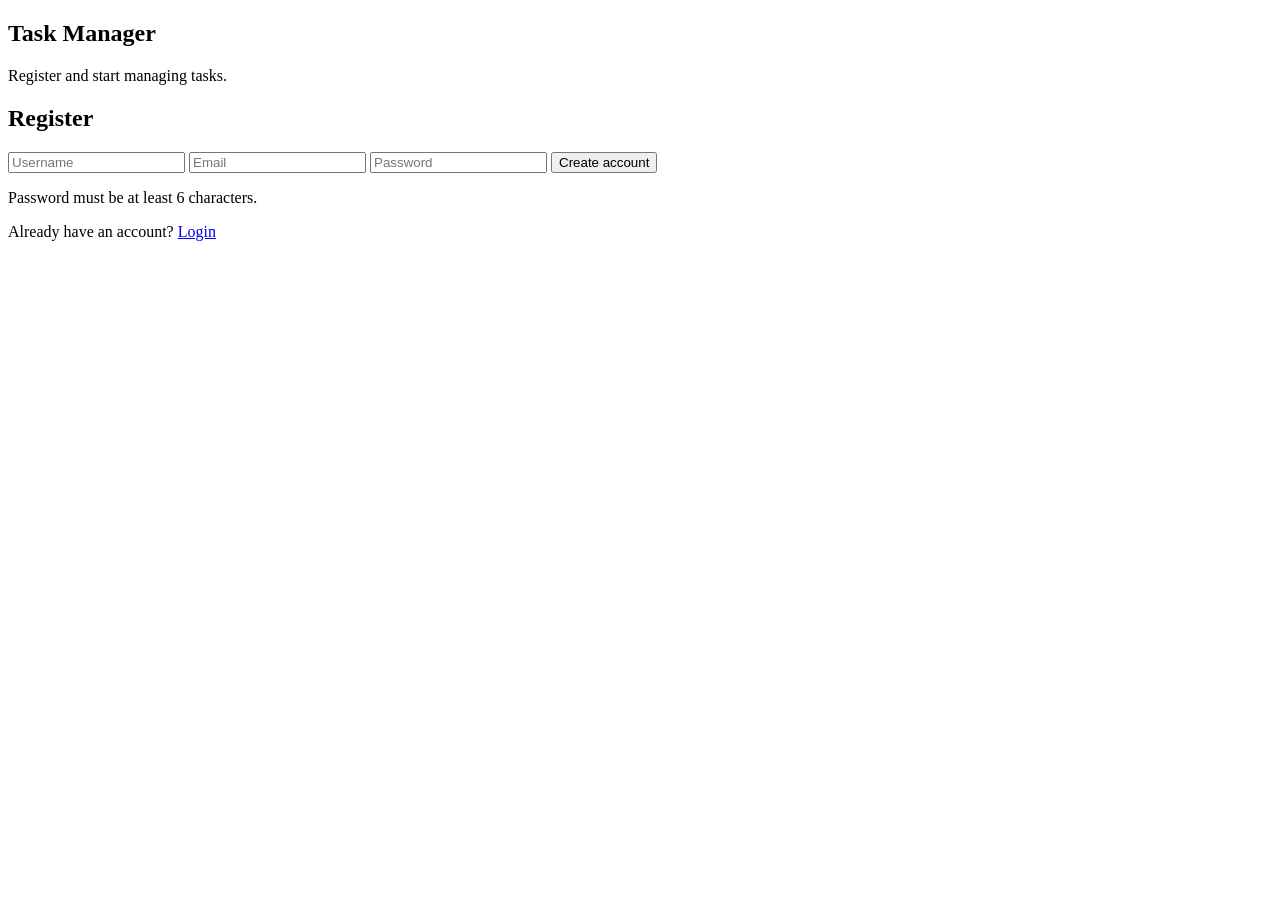
==== frontend/static/register.html @ 00ba37c9 "Initial commit" ====
<!DOCTYPE html>
<html lang="en">
<head>
  <meta charset="UTF-8" />
  <meta name="viewport" content="width=device-width, initial-scale=1.0" />
  <title>Task Manager - Register</title>
  <link rel="stylesheet" href="/static/css/styles.css" />
</head>
<body>
  <main class="page">
    <section class="panel">
      <h1>Task Manager</h1>
      <p class="subtitle">Register and start managing tasks.</p>

      <form id="register-form" class="card">
        <h2>Register</h2>
        <input name="username" id="register-username" type="text" placeholder="Username" required />
        <input name="email" id="register-email" type="email" placeholder="Email" required />
        <input name="password" id="register-password" type="password" placeholder="Password" required />
        <button id="register-button" type="button">Create account</button>
        <p class="helper">Password must be at least 6 characters.</p>
        <p>Already have an account? <a href="/">Login</a></p>
      </form>

      <p id="message-box" class="message"></p>
    </section>
  </main>
  <script src="/static/js/app.js" defer></script>
</body>
</html>
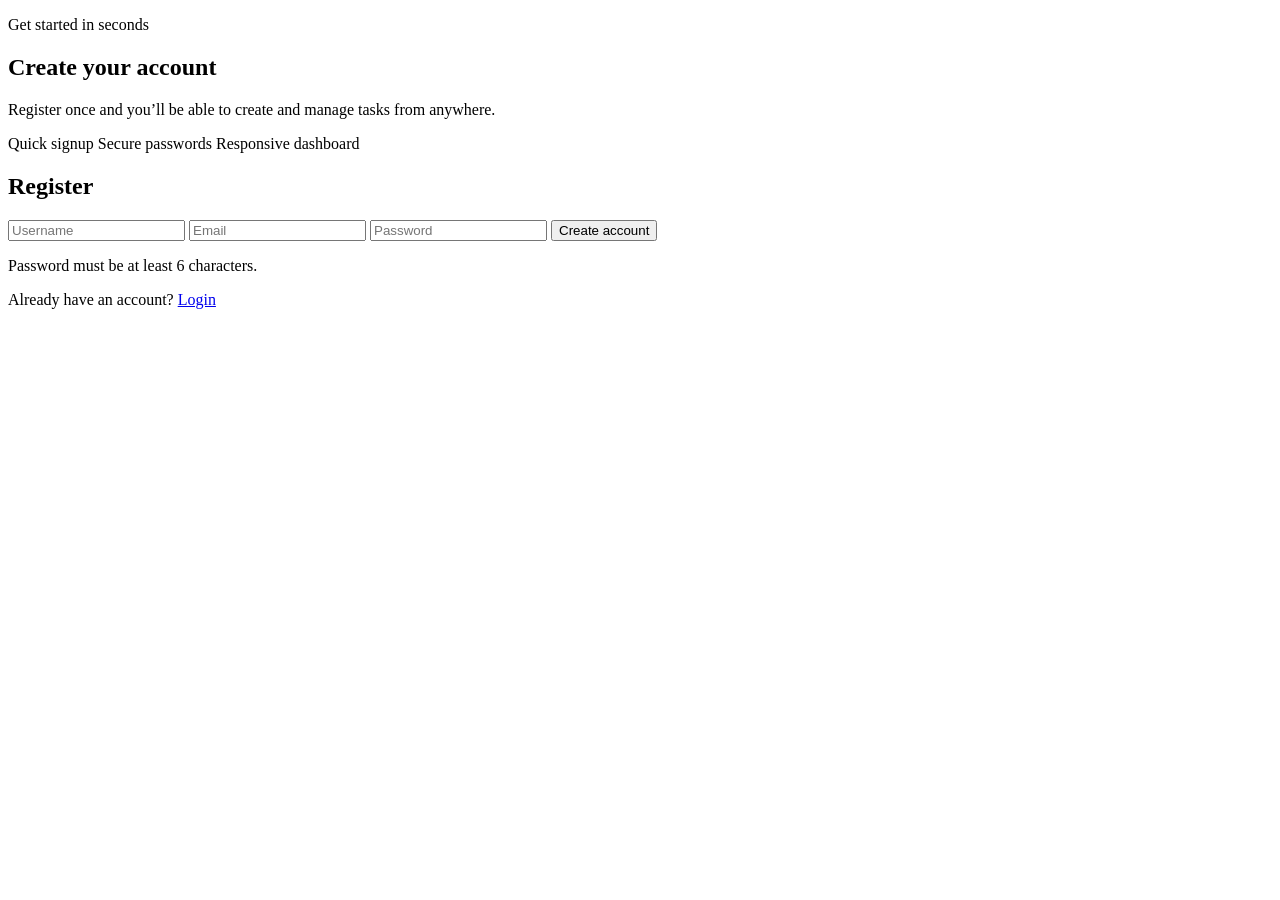
==== commit 99be0229: "frontend changes" ====
--- a/frontend/static/register.html
+++ b/frontend/static/register.html
@@ -8,18 +8,26 @@
 </head>
 <body>
   <main class="page">
-    <section class="panel">
-      <h1>Task Manager</h1>
-      <p class="subtitle">Register and start managing tasks.</p>
+    <section class="panel auth-shell">
+      <div class="auth-copy">
+        <p class="eyebrow">Get started in seconds</p>
+        <h1>Create your account</h1>
+        <p class="subtitle">Register once and you’ll be able to create and manage tasks from anywhere.</p>
+        <div class="feature-list">
+          <span>Quick signup</span>
+          <span>Secure passwords</span>
+          <span>Responsive dashboard</span>
+        </div>
+      </div>
 
-      <form id="register-form" class="card">
+      <form id="register-form" class="card auth-card">
         <h2>Register</h2>
         <input name="username" id="register-username" type="text" placeholder="Username" required />
         <input name="email" id="register-email" type="email" placeholder="Email" required />
         <input name="password" id="register-password" type="password" placeholder="Password" required />
         <button id="register-button" type="button">Create account</button>
         <p class="helper">Password must be at least 6 characters.</p>
-        <p>Already have an account? <a href="/">Login</a></p>
+        <p class="switch-link">Already have an account? <a href="/">Login</a></p>
       </form>
 
       <p id="message-box" class="message"></p>
